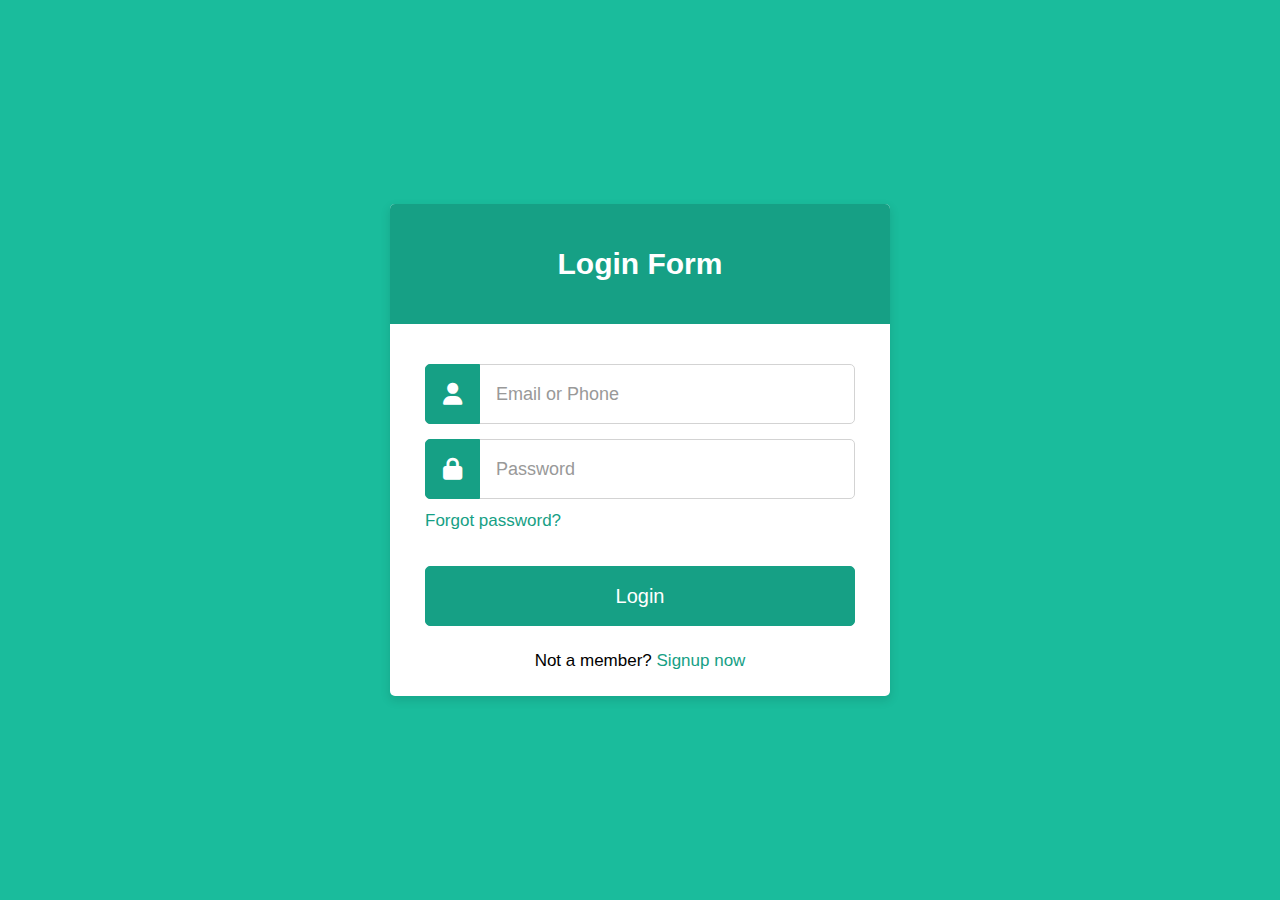
==== login.html @ dcd8441e "Prepare login page - Created HTML structure for login page - Add style using SCSS then covertet to C" ====
<!DOCTYPE html>
<html lang="en">
<head>
  <meta charset="utf-8" />
  <meta name="viewport" content="width=device-width, initial-scale=1.0" />
  <title>Responsive Login Form HTML CSS | CodingNepal</title>
  <link rel="stylesheet" href="styles.css" />
  <!-- Font Awesome CDN link for icons -->
  <link rel="stylesheet" href="https://cdnjs.cloudflare.com/ajax/libs/font-awesome/6.6.0/css/all.min.css" />
</head>
<body>
  <div class="wrapper">
    <div class="title"><span>Login Form</span></div>
    <form action="#">
      <div class="row">
        <i class="fas fa-user"></i>
        <input type="text" placeholder="Email or Phone" required />
      </div>
      <div class="row">
        <i class="fas fa-lock"></i>
        <input type="password" placeholder="Password" required />
      </div>
      <div class="pass"><a href="#">Forgot password?</a></div>
      <div class="row button">
        <input type="submit" value="Login" />
      </div>
      <div class="signup-link">Not a member? <a href="#">Signup now</a></div>
    </form>
  </div>
</body>
</html>
---- styles.css ----
* {
  margin: 0;
  padding: 0;
  box-sizing: border-box;
  font-family: "Poppinds", sans-serif;
}

body {
  display: flex;
  align-items: center;
  justify-content: center;
  height: 100vh;
  padding: 15px;
  background: #1abc9c;
  overflow: hidden;
}

.wrapper {
  max-width: 500px;
  width: 100%;
  background: #fff;
  border-radius: 5px;
  box-shadow: 0px 4px 10px 1px rgba(0, 0, 0, 0.1);
}
.wrapper .title {
  height: 120px;
  background: #16a085;
  border-radius: 5px 5px 0 0;
  color: #fff;
  font-size: 30px;
  font-weight: 600;
  display: flex;
  align-items: center;
  justify-content: center;
}
.wrapper form {
  padding: 25px 35px;
}
.wrapper form .row {
  height: 60px;
  margin-top: 15px;
  position: relative;
}
.wrapper form .row input {
  height: 100%;
  width: 100%;
  outline: none;
  padding-left: 70px;
  border-radius: 5px;
  border: 1px solid lightgrey;
  font-size: 18px;
  transition: all 0.3s ease;
}
.wrapper form .row input:focus {
  border-color: #16a085;
}
.wrapper form .row input::placeholder {
  color: #999;
}
.wrapper form .row i {
  position: absolute;
  width: 55px;
  height: 100%;
  color: #fff;
  font-size: 22px;
  background: #16a085;
  border: 1px solid #16a085;
  border-radius: 5px 0 0 5px;
  display: flex;
  align-items: center;
  justify-content: center;
}
.wrapper form .pass {
  margin-top: 12px;
}
.wrapper form .pass a {
  color: #16a085;
  font-size: 17px;
  text-decoration: none;
}
.wrapper form .pass a:hover {
  text-decoration: underline;
}
.wrapper form .button input {
  margin-top: 20px;
  color: #fff;
  font-size: 20px;
  font-weight: 500;
  padding-left: 0px;
  background: #16a085;
  border: 1px solid #16a085;
  cursor: pointer;
}
.wrapper form .button input:hover {
  background: #1abc9c;
}
.wrapper form .signup-link {
  text-align: center;
  margin-top: 45px;
  font-size: 17px;
}
.wrapper form .signup-link a {
  color: #16a085;
  text-decoration: none;
}
.wrapper form .signup-link:hover {
  text-decoration: underline;
}

/*# sourceMappingURL=styles.css.map */
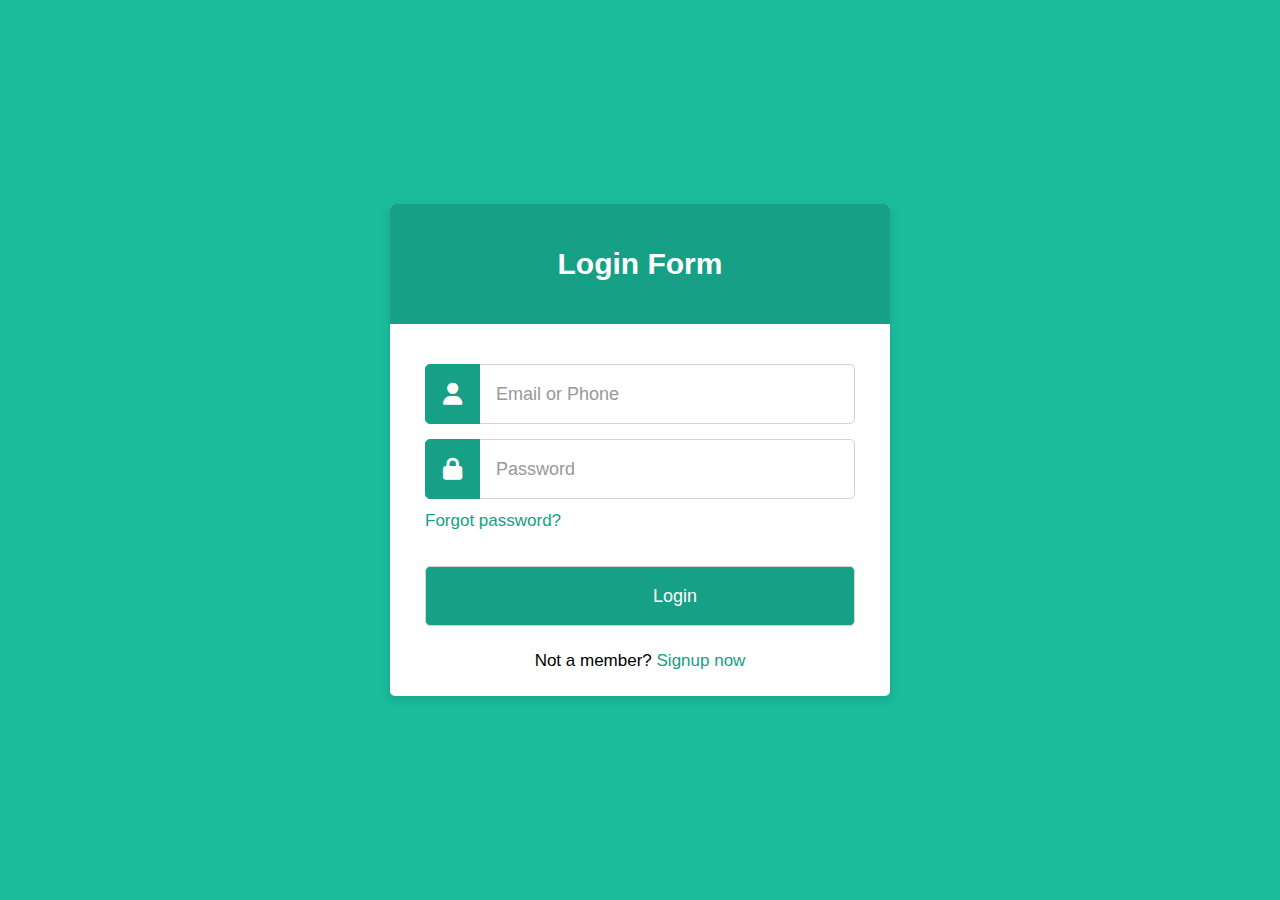
==== commit b2adc74b: "SSC File structure - Separated SCSS files based on their use - Created smaller SCSS partials for reu" ====
--- a/login.html
+++ b/login.html
@@ -1,10 +1,11 @@
 <!DOCTYPE html>
 <html lang="en">
 <head>
+  <meta name="description" content="A simple web project"/>
   <meta charset="utf-8" />
   <meta name="viewport" content="width=device-width, initial-scale=1.0" />
   <title>Responsive Login Form HTML CSS | CodingNepal</title>
-  <link rel="stylesheet" href="styles.css" />
+  <link rel="stylesheet" href="css/main.css" />
   <!-- Font Awesome CDN link for icons -->
   <link rel="stylesheet" href="https://cdnjs.cloudflare.com/ajax/libs/font-awesome/6.6.0/css/all.min.css" />
 </head>
--- a/css/main.css
+++ b/css/main.css
@@ -0,0 +1,111 @@
+* {
+  margin: 0;
+  padding: 0;
+  box-sizing: border-box;
+  font-family: "Poppins", sans-serif;
+}
+
+body {
+  display: flex;
+  align-items: center;
+  justify-content: center;
+  height: 100vh;
+  padding: 15px;
+  background: #1abc9c;
+  overflow: hidden;
+}
+
+.button input, .wrapper form .button input {
+  margin-top: 20px;
+  color: #fff;
+  font-size: 20px;
+  font-weight: 500;
+  padding-left: 0px;
+  background: #16a085;
+  border: 1px solid #16a085;
+  cursor: pointer;
+}
+.button input:hover {
+  background: #1abc9c;
+}
+
+.wrapper {
+  max-width: 500px;
+  width: 100%;
+  background: #fff;
+  border-radius: 5px;
+  box-shadow: 0px 4px 10px 1px rgba(0, 0, 0, 0.1);
+}
+.wrapper .title {
+  height: 120px;
+  background: #16a085;
+  border-radius: 5px 5px 0 0;
+  color: #fff;
+  font-size: 30px;
+  font-weight: 600;
+  display: flex;
+  align-items: center;
+  justify-content: center;
+}
+.wrapper form {
+  padding: 25px 35px;
+}
+.wrapper form .row {
+  height: 60px;
+  margin-top: 15px;
+  position: relative;
+}
+.wrapper form .row input {
+  height: 100%;
+  width: 100%;
+  outline: none;
+  padding-left: 70px;
+  border-radius: 5px;
+  border: 1px solid lightgrey;
+  font-size: 18px;
+  transition: border-color 0.3s ease;
+}
+.wrapper form .row input:focus {
+  border-color: #16a085;
+}
+.wrapper form .row input::placeholder {
+  color: #999;
+}
+.wrapper form .row i {
+  position: absolute;
+  width: 55px;
+  height: 100%;
+  color: #fff;
+  font-size: 22px;
+  background: #16a085;
+  border: 1px solid #16a085;
+  border-radius: 5px 0 0 5px;
+  display: flex;
+  align-items: center;
+  justify-content: center;
+}
+.wrapper form .pass {
+  margin-top: 12px;
+}
+.wrapper form .pass a {
+  color: #16a085;
+  font-size: 17px;
+  text-decoration: none;
+}
+.wrapper form .pass a:hover {
+  text-decoration: underline;
+}
+.wrapper form .signup-link {
+  text-align: center;
+  margin-top: 45px;
+  font-size: 17px;
+}
+.wrapper form .signup-link a {
+  color: #16a085;
+  text-decoration: none;
+}
+.wrapper form .signup-link a:hover {
+  text-decoration: underline;
+}
+
+/*# sourceMappingURL=main.css.map */
